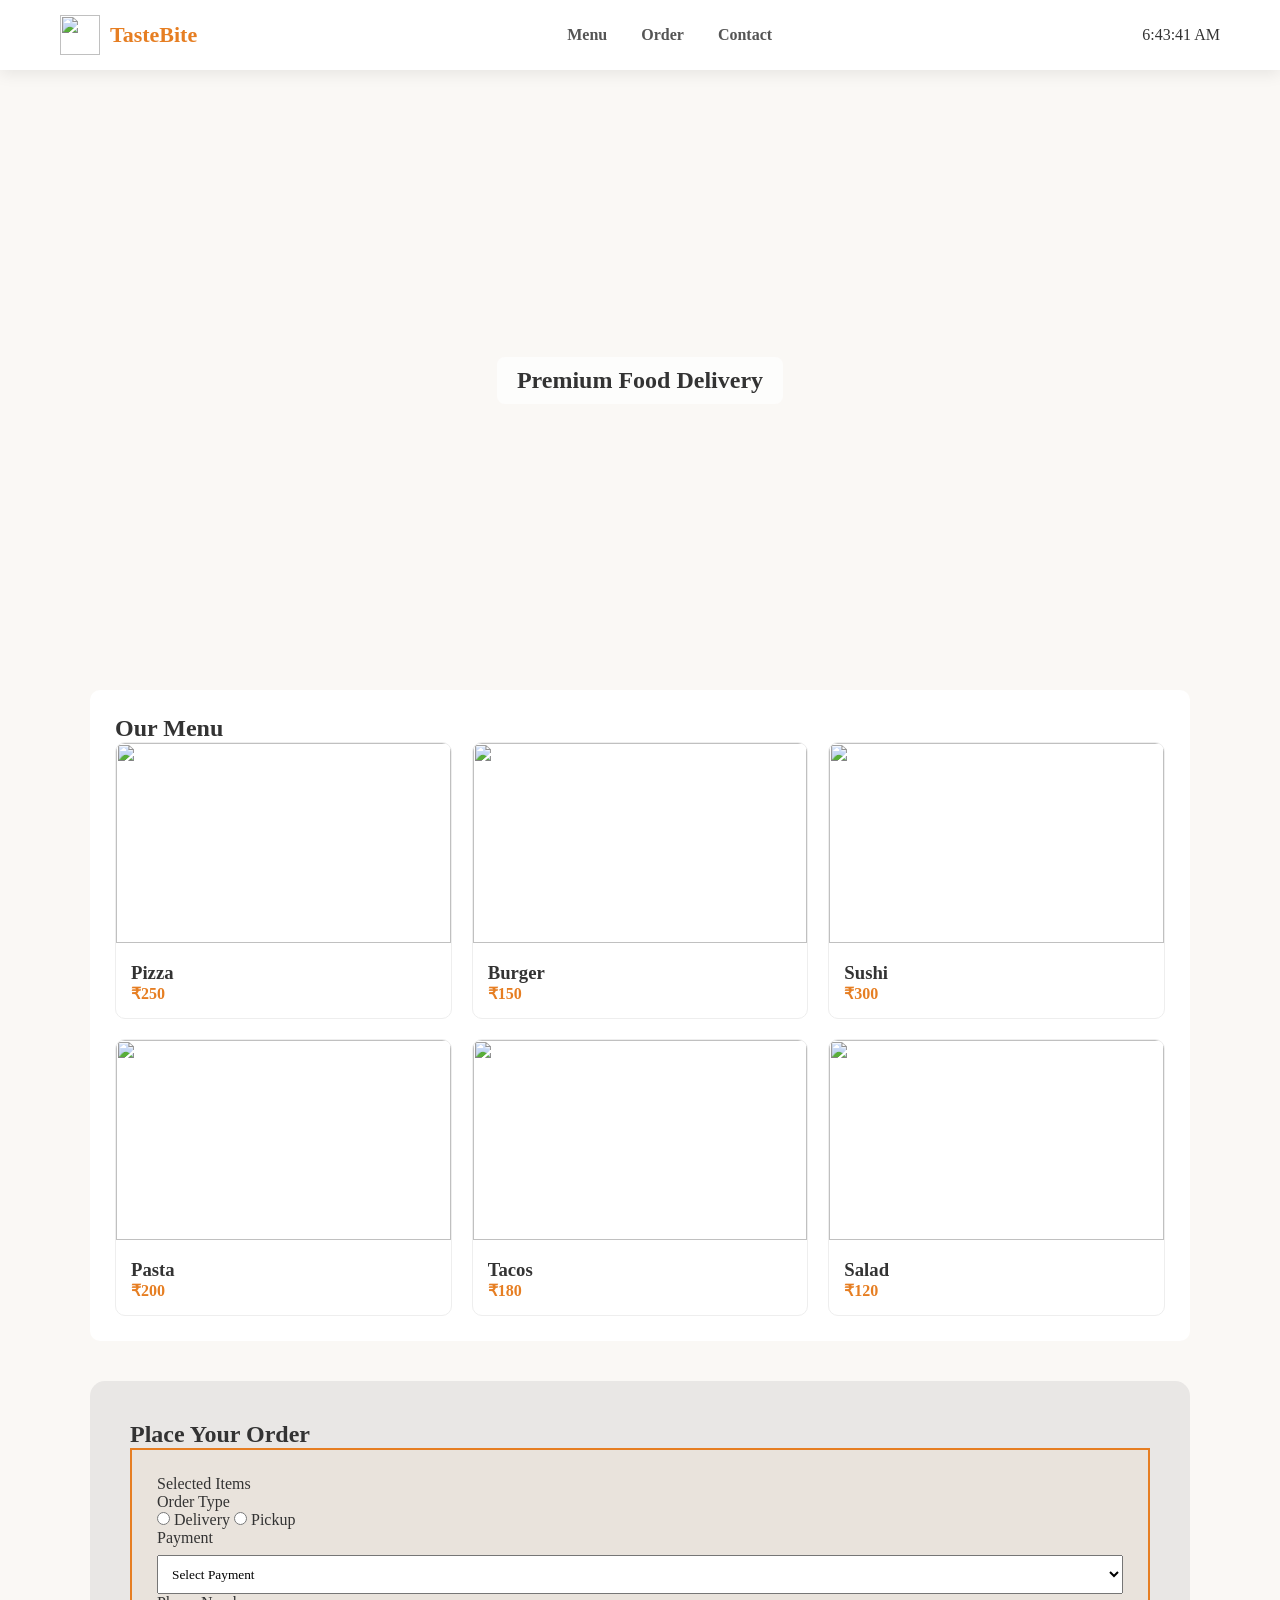
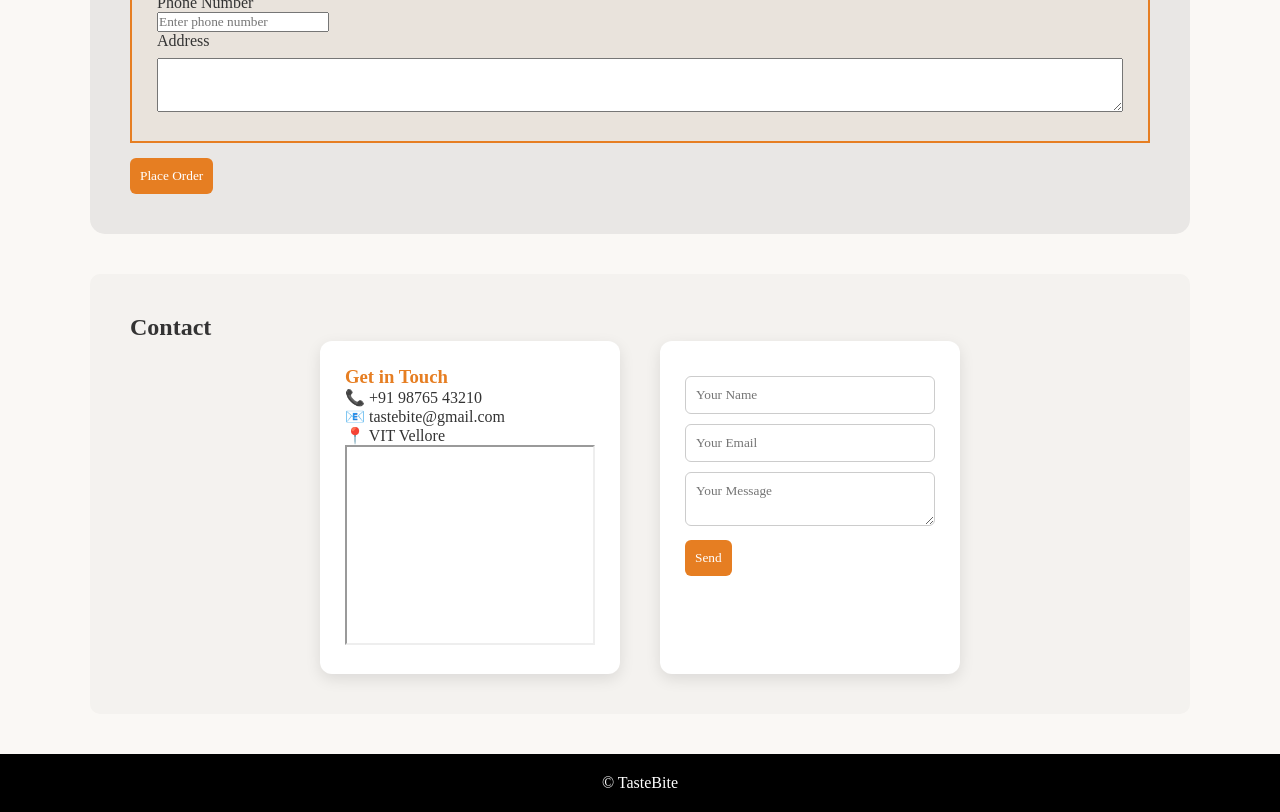
==== index.html @ cd3f1141 "Update index.html" ====
<!DOCTYPE html>
<html lang="en">
<head>
<meta charset="UTF-8">
<meta name="viewport" content="width=device-width, initial-scale=1.0">
<title>TasteBite | Food Delivery</title>

<link rel="icon" href="https://cdn-icons-png.flaticon.com/512/3075/3075977.png">
<link rel="stylesheet" href="style.css">
</head>

<body>

<header>
<div class="header-container">

<div class="logo">
<img src="https://cdn-icons-png.flaticon.com/512/3075/3075977.png">
<span>TasteBite</span>
</div>

<nav>
<a href="#menu">Menu</a>
<a href="#order">Order</a>
<a href="#contact">Contact</a>
</nav>

<span id="clock"></span>

</div>
</header>

<section class="hero">
<h2>Premium Food Delivery</h2>
</section>

<section id="menu">
<h2>Our Menu</h2>
<div id="menu-grid" class="menu-grid"></div>
</section>

<section id="order">
<h2>Place Your Order</h2>

<fieldset>
<p>Selected Items</p>
<ul id="selectedItems"></ul>

<p>Order Type</p>
<label><input type="radio" name="type"> Delivery</label>
<label><input type="radio" name="type"> Pickup</label>

<p>Payment</p>
<select id="payment">
<option value="">Select Payment</option>
<option>Card</option>
<option>Cash</option>
<option>UPI</option>
</select>

<p>Phone Number</p>
<input type="text" id="phone" placeholder="Enter phone number">

<p>Address</p>
<textarea id="address"></textarea>
</fieldset>

<button onclick="processOrder()" class="btn-submit">Place Order</button>

<div id="output" class="order-output"></div>
</section>

<section id="contact">
<h2>Contact</h2>

<div class="contact-container">

<div class="contact-info">
<h3>Get in Touch</h3>
<p>📞 +91 98765 43210</p>
<p>📧 tastebite@gmail.com</p>
<p>📍 VIT Vellore</p>

<iframe src="https://maps.google.com/maps?q=VIT%20Vellore&output=embed"
width="100%" height="200"></iframe>
</div>

<div class="contact-form">
<input type="text" id="name" placeholder="Your Name">
<input type="email" id="email" placeholder="Your Email">
<textarea id="contactMsg" placeholder="Your Message"></textarea>
<button onclick="submitContact()">Send</button>
<p id="contactOutput"></p>
</div>

</div>
</section>

<footer>© TasteBite</footer>

<div id="toast">Order Placed Successfully ✅</div>
<button id="topBtn" onclick="scrollToTop()">⬆</button>
<audio id="clickSound" src="https://www.soundjay.com/button/beep-07.wav"></audio>

<script src="script.js"></script>

</body>
</html>
---- style.css ----
*{margin:0;padding:0;box-sizing:border-box;font-family:'Segoe UI';}
body{background:#faf8f5;color:#333;}

/* HEADER */
header{
background:#fff;
padding:15px 0;
box-shadow:0 4px 15px rgba(0,0,0,0.08);
position:sticky;
top:0;
z-index:100;
}

.header-container{
display:flex;
justify-content:space-between;
align-items:center;
max-width:1200px;
margin:auto;
padding:0 20px;
}

.logo{
display:flex;
align-items:center;
gap:10px;
font-size:22px;
font-weight:bold;
color:#e67e22;
}
.logo img{
width:40px;
height:40px;
}

nav a{
margin:0 15px;
text-decoration:none;
color:#555;
font-weight:600;
position:relative;
}
nav a::after{
content:"";
position:absolute;
width:0%;
height:2px;
background:#e67e22;
left:0;
bottom:-5px;
transition:0.3s;
}
nav a:hover::after{
width:100%;
}

.hero{
height:60vh;
background:url('https://images.unsplash.com/photo-1555939594-58d7cb561ad1?q=80&w=1200&fit=crop') center/cover;
display:flex;
align-items:center;
justify-content:center;
}
.hero h2{
background:rgba(255,255,255,0.7);
padding:10px 20px;
border-radius:8px;
}

section{
max-width:1100px;
margin:40px auto;
padding:25px;
background:white;
border-radius:10px;
}

.menu-grid{
display:grid;
grid-template-columns:repeat(auto-fit,minmax(250px,1fr));
gap:20px;
}

.menu-item{
border:1px solid #eee;
border-radius:10px;
overflow:hidden;
cursor:pointer;
transition:0.3s;
}
.menu-item:hover{
transform:translateY(-5px);
box-shadow:0 5px 15px rgba(0,0,0,0.1);
}

.menu-item img{
width:100%;
height:200px;
object-fit:cover;
}

.menu-details{padding:15px;}
.price{color:#e67e22;font-weight:bold;}

#order{
background:#e9e7e5;
padding:40px;
border-radius:15px;
}

fieldset{
border:2px solid #e67e22;
padding:25px;
background:#e9e3dc;
}

textarea, select{
width:100%;
padding:10px;
margin-top:8px;
}

.btn-submit{
margin-top:15px;
background:#e67e22;
color:white;
padding:10px;
border:none;
cursor:pointer;
border-radius:6px;
}

.order-output{
margin-top:15px;
padding:15px;
background:#2c3e50;
color:#2ecc71;
display:none;
}

#contact{
background:#f4f2ef;
padding:40px;
}

.contact-container{
display:flex;
gap:40px;
flex-wrap:wrap;
justify-content:center;
}

.contact-info,.contact-form{
background:white;
padding:25px;
border-radius:12px;
box-shadow:0 5px 15px rgba(0,0,0,0.1);
width:300px;
}

.contact-info h3{color:#e67e22;}

.contact-form input,
.contact-form textarea{
width:100%;
padding:10px;
margin-top:10px;
border:1px solid #ccc;
border-radius:6px;
}

.contact-form button{
margin-top:10px;
background:#e67e22;
color:white;
padding:10px;
border:none;
border-radius:6px;
}

footer{
text-align:center;
padding:20px;
background:black;
color:white;
}

#toast{
position:fixed;
bottom:20px;
right:20px;
background:#2ecc71;
color:white;
padding:15px;
display:none;
}

#topBtn{
position:fixed;
bottom:20px;
left:20px;
display:none;
}
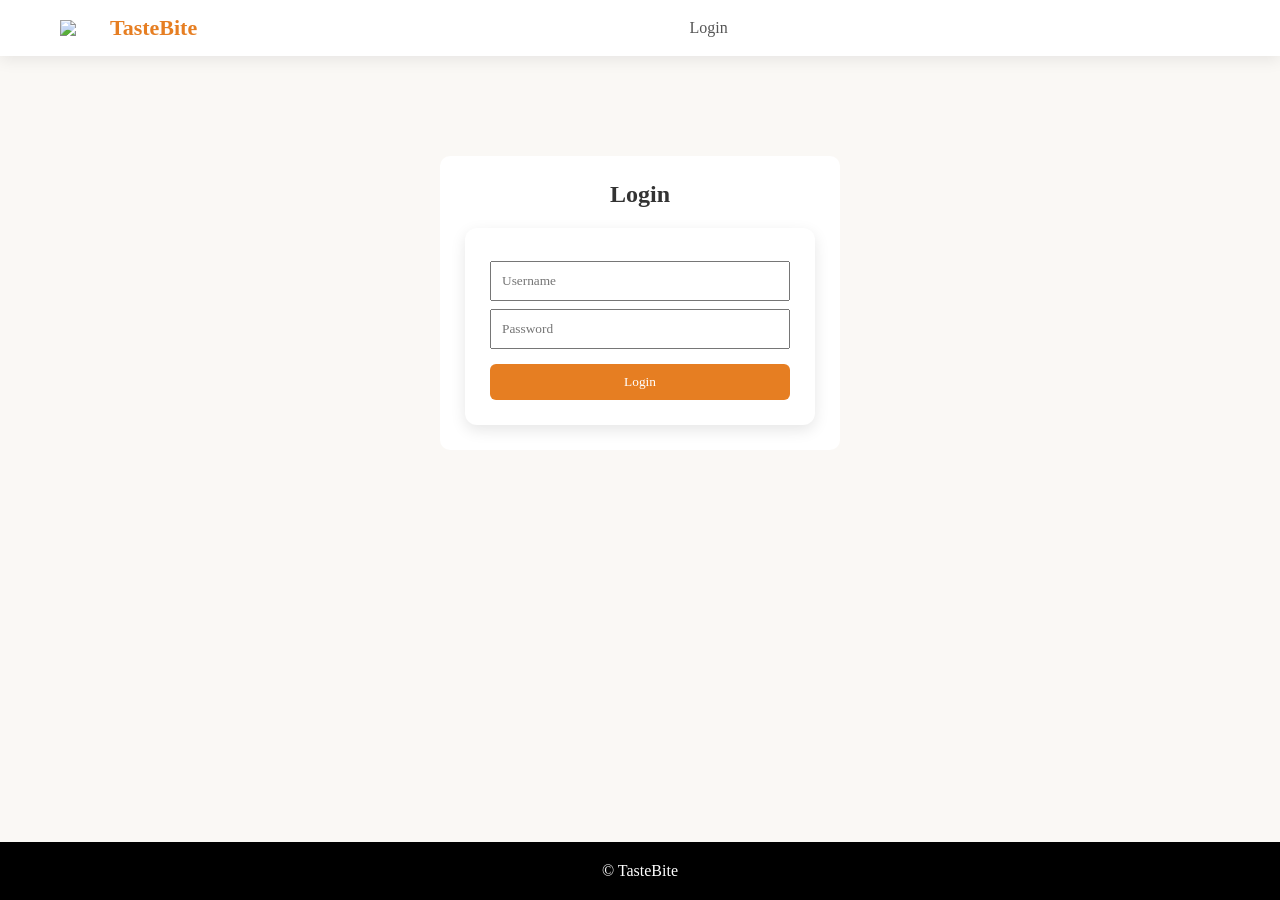
==== commit 7e74e793: "Update index.html" ====
--- a/index.html
+++ b/index.html
@@ -3,7 +3,7 @@
 <head>
 <meta charset="UTF-8">
 <meta name="viewport" content="width=device-width, initial-scale=1.0">
-<title>TasteBite | Food Delivery</title>
+<title>TasteBite | Login</title>
 
 <link rel="icon" href="https://cdn-icons-png.flaticon.com/512/3075/3075977.png">
 <link rel="stylesheet" href="style.css">
@@ -13,94 +13,27 @@
 
 <header>
 <div class="header-container">
-
 <div class="logo">
 <img src="https://cdn-icons-png.flaticon.com/512/3075/3075977.png">
 <span>TasteBite</span>
 </div>
-
 <nav>
-<a href="#menu">Menu</a>
-<a href="#order">Order</a>
-<a href="#contact">Contact</a>
+<a href="index.html">Login</a>
 </nav>
-
 <span id="clock"></span>
-
 </div>
 </header>
 
-<section class="hero">
-<h2>Premium Food Delivery</h2>
-</section>
-
-<section id="menu">
-<h2>Our Menu</h2>
-<div id="menu-grid" class="menu-grid"></div>
-</section>
-
-<section id="order">
-<h2>Place Your Order</h2>
-
-<fieldset>
-<p>Selected Items</p>
-<ul id="selectedItems"></ul>
-
-<p>Order Type</p>
-<label><input type="radio" name="type"> Delivery</label>
-<label><input type="radio" name="type"> Pickup</label>
-
-<p>Payment</p>
-<select id="payment">
-<option value="">Select Payment</option>
-<option>Card</option>
-<option>Cash</option>
-<option>UPI</option>
-</select>
-
-<p>Phone Number</p>
-<input type="text" id="phone" placeholder="Enter phone number">
-
-<p>Address</p>
-<textarea id="address"></textarea>
-</fieldset>
-
-<button onclick="processOrder()" class="btn-submit">Place Order</button>
-
-<div id="output" class="order-output"></div>
-</section>
-
-<section id="contact">
-<h2>Contact</h2>
-
-<div class="contact-container">
-
-<div class="contact-info">
-<h3>Get in Touch</h3>
-<p>📞 +91 98765 43210</p>
-<p>📧 tastebite@gmail.com</p>
-<p>📍 VIT Vellore</p>
-
-<iframe src="https://maps.google.com/maps?q=VIT%20Vellore&output=embed"
-width="100%" height="200"></iframe>
-</div>
-
-<div class="contact-form">
-<input type="text" id="name" placeholder="Your Name">
-<input type="email" id="email" placeholder="Your Email">
-<textarea id="contactMsg" placeholder="Your Message"></textarea>
-<button onclick="submitContact()">Send</button>
-<p id="contactOutput"></p>
-</div>
-
+<section id="login" style="max-width: 400px; margin: 100px auto; text-align: center;">
+<h2>Login</h2>
+<div class="contact-form" style="width: 100%; margin-top: 20px; text-align: center;">
+<input type="text" id="username" placeholder="Username" required>
+<input type="password" id="password" placeholder="Password" required>
+<button onclick="window.location.href='main.html'" class="btn-submit" style="width: 100%;">Login</button>
 </div>
 </section>
 
-<footer>© TasteBite</footer>
-
-<div id="toast">Order Placed Successfully ✅</div>
-<button id="topBtn" onclick="scrollToTop()">⬆</button>
-<audio id="clickSound" src="https://www.soundjay.com/button/beep-07.wav"></audio>
+<footer style="position: absolute; bottom: 0; width: 100%;">© TasteBite</footer>
 
 <script src="script.js"></script>
 
--- a/style.css
+++ b/style.css
@@ -1,7 +1,6 @@
 *{margin:0;padding:0;box-sizing:border-box;font-family:'Segoe UI';}
 body{background:#faf8f5;color:#333;}
 
-/* HEADER */
 header{
 background:#fff;
 padding:15px 0;
@@ -10,7 +9,6 @@
 top:0;
 z-index:100;
 }
-
 .header-container{
 display:flex;
 justify-content:space-between;
@@ -19,7 +17,6 @@
 margin:auto;
 padding:0 20px;
 }
-
 .logo{
 display:flex;
 align-items:center;
@@ -28,16 +25,12 @@
 font-weight:bold;
 color:#e67e22;
 }
-.logo img{
-width:40px;
-height:40px;
-}
+.logo img{width:40px;}
 
 nav a{
 margin:0 15px;
 text-decoration:none;
 color:#555;
-font-weight:600;
 position:relative;
 }
 nav a::after{
@@ -50,9 +43,7 @@
 bottom:-5px;
 transition:0.3s;
 }
-nav a:hover::after{
-width:100%;
-}
+nav a:hover::after{width:100%;}
 
 .hero{
 height:60vh;
@@ -80,7 +71,6 @@
 grid-template-columns:repeat(auto-fit,minmax(250px,1fr));
 gap:20px;
 }
-
 .menu-item{
 border:1px solid #eee;
 border-radius:10px;
@@ -92,13 +82,11 @@
 transform:translateY(-5px);
 box-shadow:0 5px 15px rgba(0,0,0,0.1);
 }
-
 .menu-item img{
 width:100%;
 height:200px;
 object-fit:cover;
 }
-
 .menu-details{padding:15px;}
 .price{color:#e67e22;font-weight:bold;}
 
@@ -107,17 +95,27 @@
 padding:40px;
 border-radius:15px;
 }
-
 fieldset{
 border:2px solid #e67e22;
 padding:25px;
 background:#e9e3dc;
 }
-
-textarea, select{
+textarea, select, input{
 width:100%;
 padding:10px;
 margin-top:8px;
+}
+
+input[type="radio"]{
+width:auto;
+margin-right:8px;
+}
+
+label{
+display:flex;
+align-items:center;
+gap:8px;
+margin-top:5px;
 }
 
 .btn-submit{
@@ -136,46 +134,35 @@
 background:#2c3e50;
 color:#2ecc71;
 display:none;
+border-radius:8px;
+}
+
+#selectedItems button{
+margin-left:10px;
+background:red;
+color:white;
+border:none;
+padding:3px 6px;
+border-radius:4px;
+cursor:pointer;
 }
 
 #contact{
 background:#f4f2ef;
 padding:40px;
 }
-
 .contact-container{
 display:flex;
 gap:40px;
 flex-wrap:wrap;
 justify-content:center;
 }
-
 .contact-info,.contact-form{
 background:white;
 padding:25px;
 border-radius:12px;
 box-shadow:0 5px 15px rgba(0,0,0,0.1);
 width:300px;
-}
-
-.contact-info h3{color:#e67e22;}
-
-.contact-form input,
-.contact-form textarea{
-width:100%;
-padding:10px;
-margin-top:10px;
-border:1px solid #ccc;
-border-radius:6px;
-}
-
-.contact-form button{
-margin-top:10px;
-background:#e67e22;
-color:white;
-padding:10px;
-border:none;
-border-radius:6px;
 }
 
 footer{
@@ -193,11 +180,11 @@
 color:white;
 padding:15px;
 display:none;
+border-radius:8px;
 }
-
 #topBtn{
 position:fixed;
 bottom:20px;
 left:20px;
 display:none;
-}+}
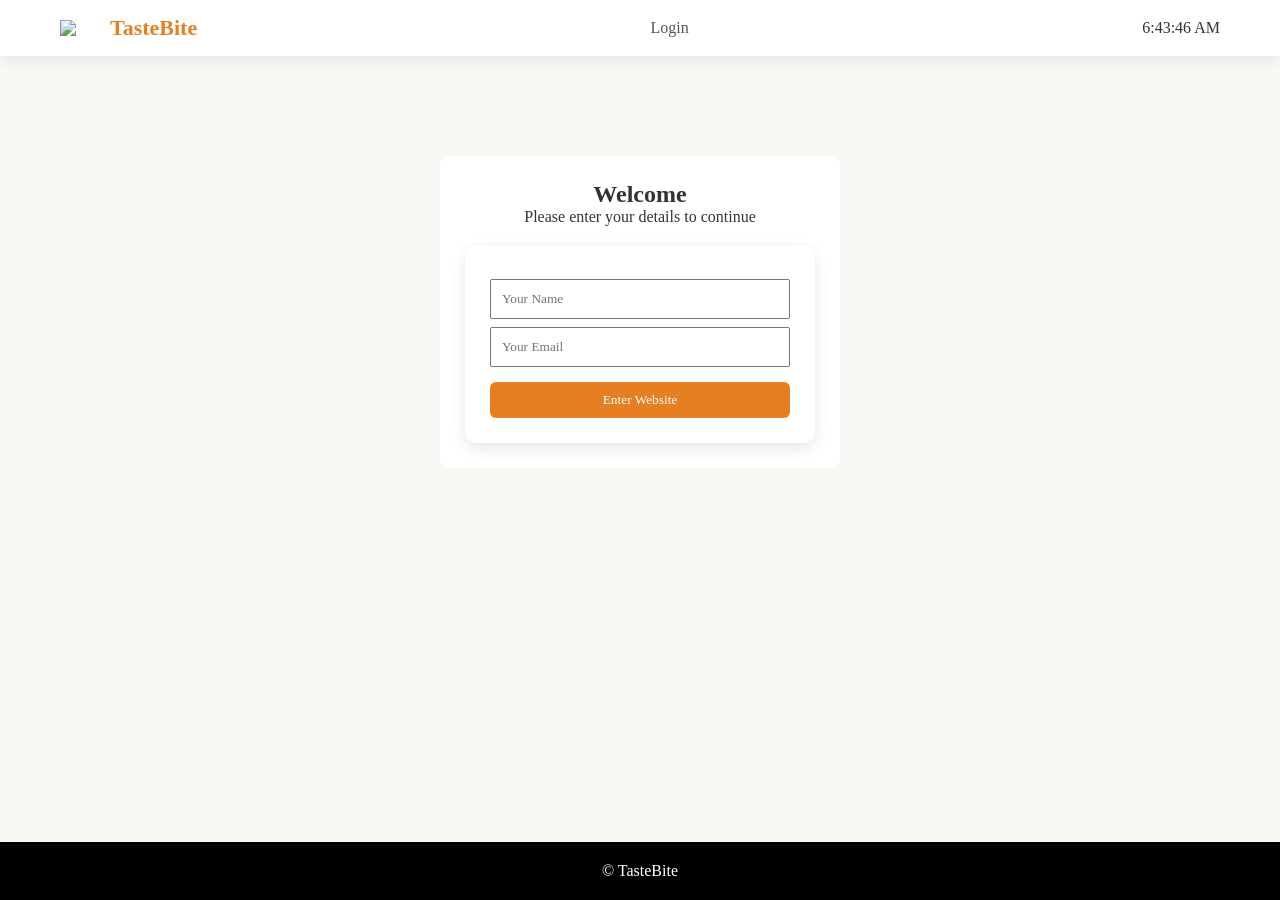
==== commit 8deccf30: "Update index.html" ====
--- a/index.html
+++ b/index.html
@@ -4,7 +4,6 @@
 <meta charset="UTF-8">
 <meta name="viewport" content="width=device-width, initial-scale=1.0">
 <title>TasteBite | Login</title>
-
 <link rel="icon" href="https://cdn-icons-png.flaticon.com/512/3075/3075977.png">
 <link rel="stylesheet" href="style.css">
 </head>
@@ -25,16 +24,34 @@
 </header>
 
 <section id="login" style="max-width: 400px; margin: 100px auto; text-align: center;">
-<h2>Login</h2>
+<h2>Welcome</h2>
+<p>Please enter your details to continue</p>
 <div class="contact-form" style="width: 100%; margin-top: 20px; text-align: center;">
-<input type="text" id="username" placeholder="Username" required>
-<input type="password" id="password" placeholder="Password" required>
-<button onclick="window.location.href='main.html'" class="btn-submit" style="width: 100%;">Login</button>
+<input type="text" id="loginName" placeholder="Your Name" required>
+<input type="email" id="loginEmail" placeholder="Your Email" required>
+<button onclick="handleLogin()" class="btn-submit" style="width: 100%;">Enter Website</button>
 </div>
 </section>
 
 <footer style="position: absolute; bottom: 0; width: 100%;">© TasteBite</footer>
 
+<!-- This saves the Name they enter -->
+<script>
+function handleLogin() {
+    let name = document.getElementById('loginName').value;
+    let email = document.getElementById('loginEmail').value;
+    
+    if(name.trim() === "" || email.trim() === ""){
+        alert("Please enter both your Name and Email");
+        return;
+    }
+    
+    // Save to local storage
+    localStorage.setItem("userName", name);
+    // Redirect to main page
+    window.location.href = 'main.html';
+}
+</script>
 <script src="script.js"></script>
 
 </body>
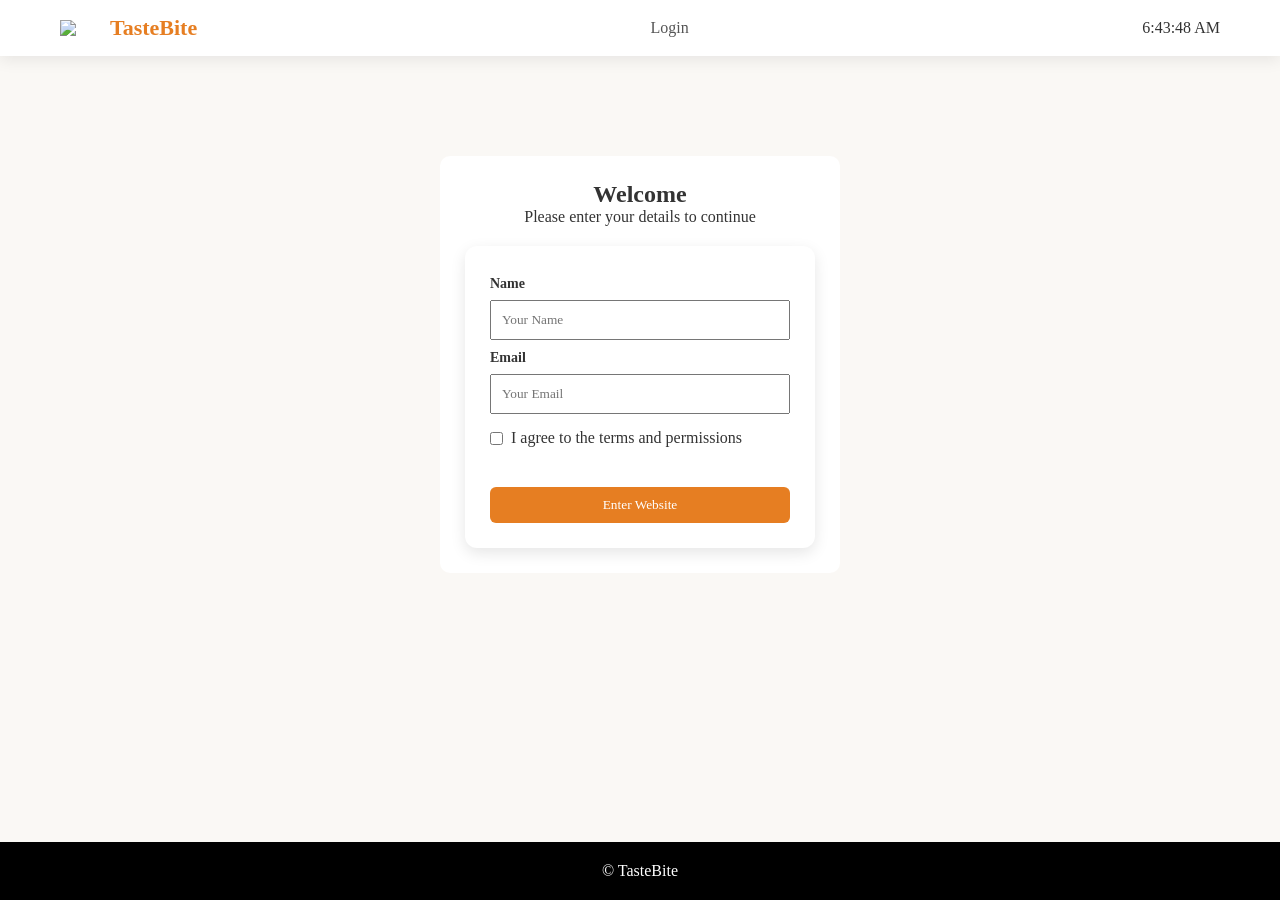
==== commit e99134b2: "Update index.html" ====
--- a/index.html
+++ b/index.html
@@ -26,32 +26,56 @@
 <section id="login" style="max-width: 400px; margin: 100px auto; text-align: center;">
 <h2>Welcome</h2>
 <p>Please enter your details to continue</p>
-<div class="contact-form" style="width: 100%; margin-top: 20px; text-align: center;">
-<input type="text" id="loginName" placeholder="Your Name" required>
-<input type="email" id="loginEmail" placeholder="Your Email" required>
-<button onclick="handleLogin()" class="btn-submit" style="width: 100%;">Enter Website</button>
+<div class="contact-form" style="width: 100%; margin-top: 20px; text-align: left;">
+    
+    <label style="font-weight: bold; font-size: 14px;">Name</label>
+    <input type="text" id="loginName" placeholder="Your Name">
+    
+    <label style="font-weight: bold; font-size: 14px; margin-top: 10px; display: block;">Email</label>
+    <input type="email" id="loginEmail" placeholder="Your Email">
+    
+    <!-- Checkbox for Permission -->
+    <label style="margin-top: 15px; display: flex; align-items: center; gap: 8px; cursor: pointer;">
+        <input type="checkbox" id="loginTerms" style="width: auto; margin: 0; cursor: pointer;">
+        I agree to the terms and permissions
+    </label>
+    
+    <!-- This is where the red error text will show up -->
+    <p id="loginError" style="color: red; font-size: 14px; margin-top: 10px; text-align: center; font-weight: bold; height: 15px;"></p>
+    
+    <button onclick="handleLogin()" class="btn-submit" style="width: 100%; margin-top: 15px;">Enter Website</button>
 </div>
 </section>
 
 <footer style="position: absolute; bottom: 0; width: 100%;">© TasteBite</footer>
 
-<!-- This saves the Name they enter -->
+<!-- Custom script strictly for validating the login page -->
 <script>
 function handleLogin() {
-    let name = document.getElementById('loginName').value;
-    let email = document.getElementById('loginEmail').value;
+    let name = document.getElementById('loginName').value.trim();
+    let email = document.getElementById('loginEmail').value.trim();
+    let terms = document.getElementById('loginTerms').checked;
+    let errorText = document.getElementById('loginError');
     
-    if(name.trim() === "" || email.trim() === ""){
-        alert("Please enter both your Name and Email");
-        return;
+    // Check if Name or Email is totally blank
+    if(name === "" || email === ""){
+        errorText.innerText = "Error: Please fill in your Name and Email!";
+        return; // Stops the function so they don't get redirected
     }
     
-    // Save to local storage
-    localStorage.setItem("userName", name);
-    // Redirect to main page
-    window.location.href = 'main.html';
+    // Check if the permission box is ticked
+    if(terms === false){
+        errorText.innerText = "Error: You must check the permission box!";
+        return; // Stops the function
+    }
+    
+    // Everything is filled properly! 
+    errorText.innerText = "";
+    localStorage.setItem("userName", name); // Save name to memory
+    window.location.href = 'main.html'; // Send them to the main website
 }
 </script>
+
 <script src="script.js"></script>
 
 </body>
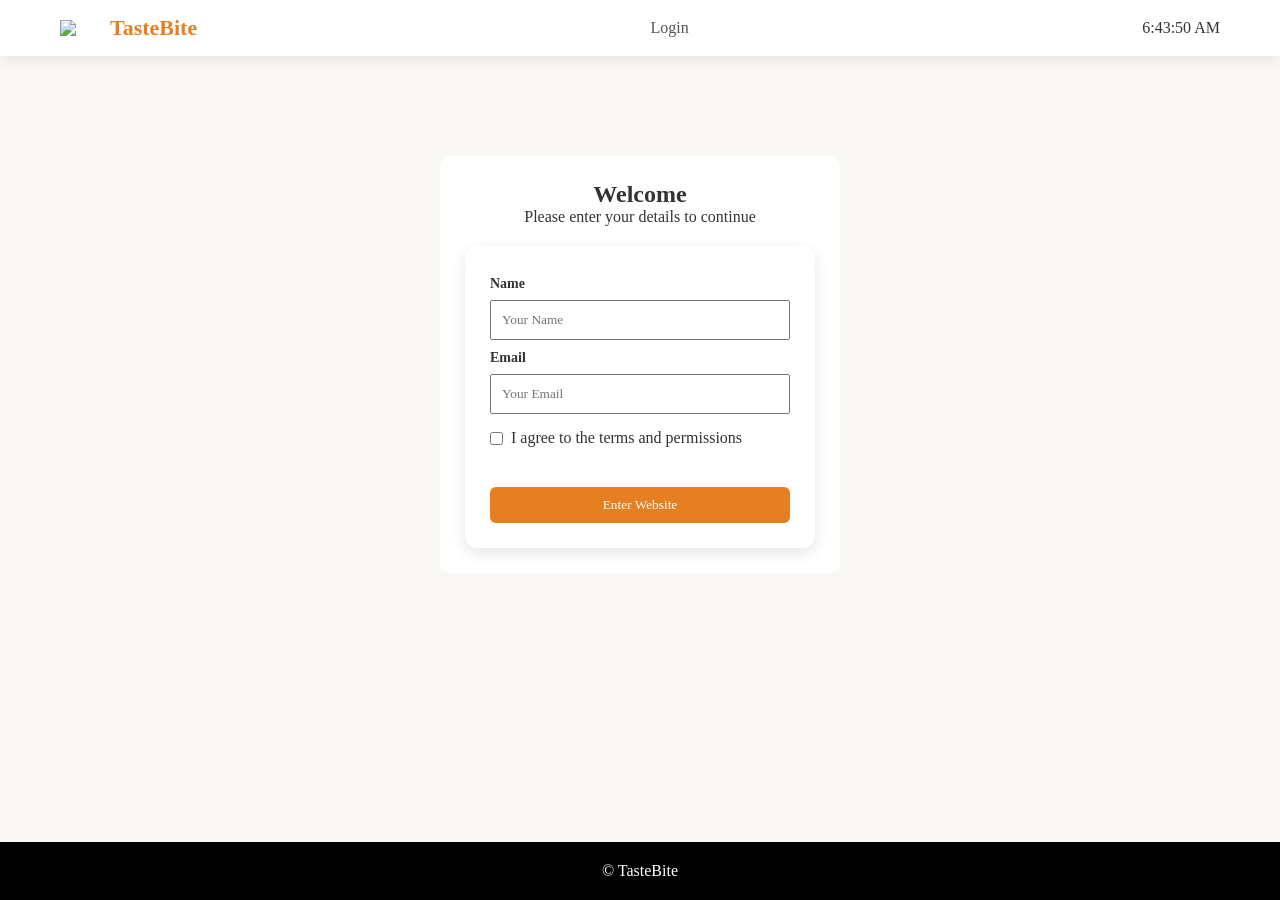
==== commit 4f850ff9: "Update index.html" ====
--- a/index.html
+++ b/index.html
@@ -34,13 +34,11 @@
     <label style="font-weight: bold; font-size: 14px; margin-top: 10px; display: block;">Email</label>
     <input type="email" id="loginEmail" placeholder="Your Email">
     
-    <!-- Checkbox for Permission -->
     <label style="margin-top: 15px; display: flex; align-items: center; gap: 8px; cursor: pointer;">
         <input type="checkbox" id="loginTerms" style="width: auto; margin: 0; cursor: pointer;">
         I agree to the terms and permissions
     </label>
     
-    <!-- This is where the red error text will show up -->
     <p id="loginError" style="color: red; font-size: 14px; margin-top: 10px; text-align: center; font-weight: bold; height: 15px;"></p>
     
     <button onclick="handleLogin()" class="btn-submit" style="width: 100%; margin-top: 15px;">Enter Website</button>
@@ -49,30 +47,38 @@
 
 <footer style="position: absolute; bottom: 0; width: 100%;">© TasteBite</footer>
 
-<!-- Custom script strictly for validating the login page -->
 <script>
+// Check if the typed thing is actually an email format!
+function isValidEmail(email) {
+    let standardFormat = /^[^\s@]+@[^\s@]+\.[^\s@]+$/;
+    return standardFormat.test(email);
+}
+
 function handleLogin() {
     let name = document.getElementById('loginName').value.trim();
     let email = document.getElementById('loginEmail').value.trim();
     let terms = document.getElementById('loginTerms').checked;
     let errorText = document.getElementById('loginError');
     
-    // Check if Name or Email is totally blank
     if(name === "" || email === ""){
         errorText.innerText = "Error: Please fill in your Name and Email!";
-        return; // Stops the function so they don't get redirected
+        return; 
     }
     
-    // Check if the permission box is ticked
+    // Using our new Email checker
+    if(isValidEmail(email) === false) {
+        errorText.innerText = "Error: Please enter a valid Email address!";
+        return; 
+    }
+    
     if(terms === false){
         errorText.innerText = "Error: You must check the permission box!";
-        return; // Stops the function
+        return; 
     }
     
-    // Everything is filled properly! 
     errorText.innerText = "";
-    localStorage.setItem("userName", name); // Save name to memory
-    window.location.href = 'main.html'; // Send them to the main website
+    localStorage.setItem("userName", name); 
+    window.location.href = 'main.html';
 }
 </script>
 
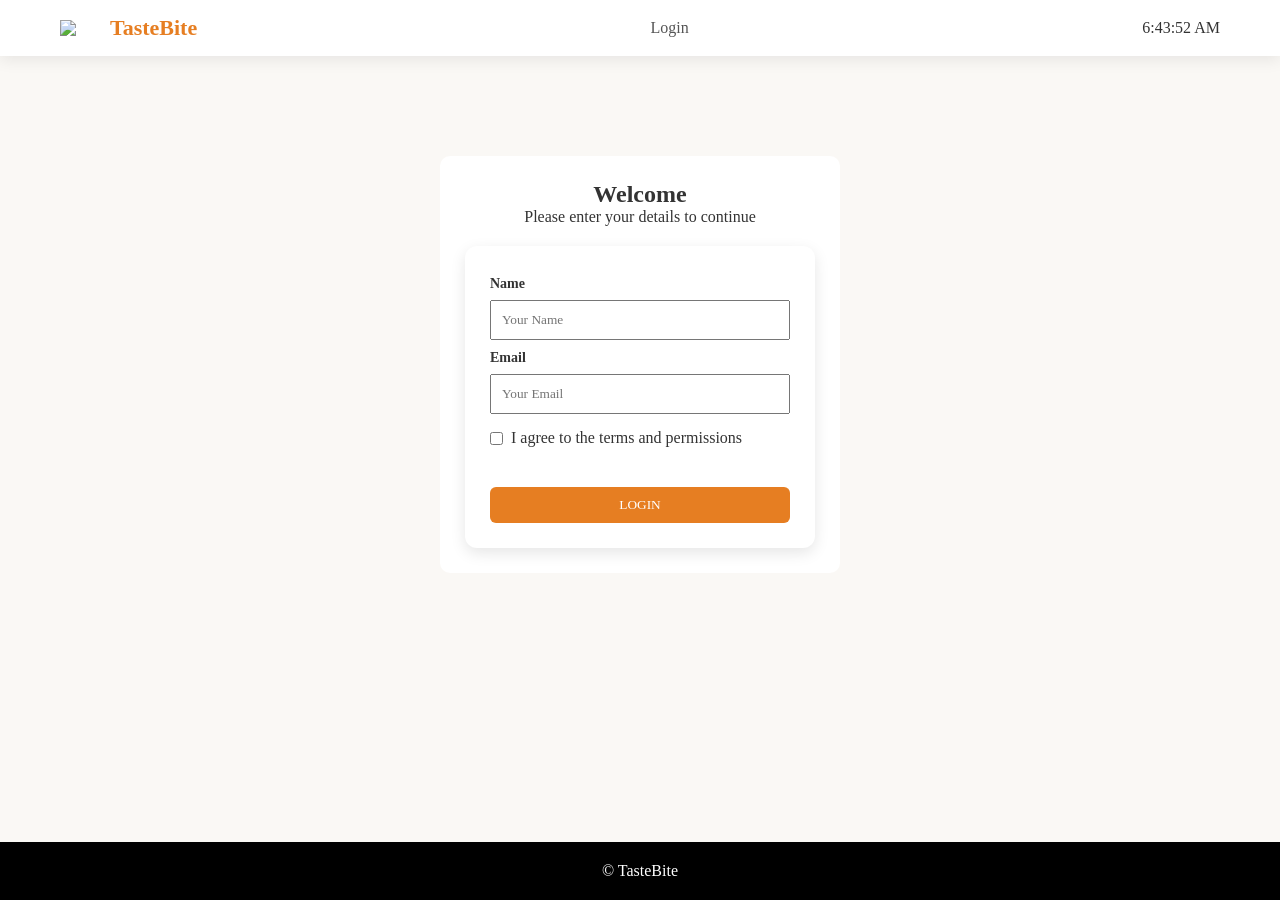
==== commit d0d57cab: "Update index.html" ====
--- a/index.html
+++ b/index.html
@@ -41,7 +41,7 @@
     
     <p id="loginError" style="color: red; font-size: 14px; margin-top: 10px; text-align: center; font-weight: bold; height: 15px;"></p>
     
-    <button onclick="handleLogin()" class="btn-submit" style="width: 100%; margin-top: 15px;">Enter Website</button>
+    <button onclick="handleLogin()" class="btn-submit" style="width: 100%; margin-top: 15px;">LOGIN</button>
 </div>
 </section>
 
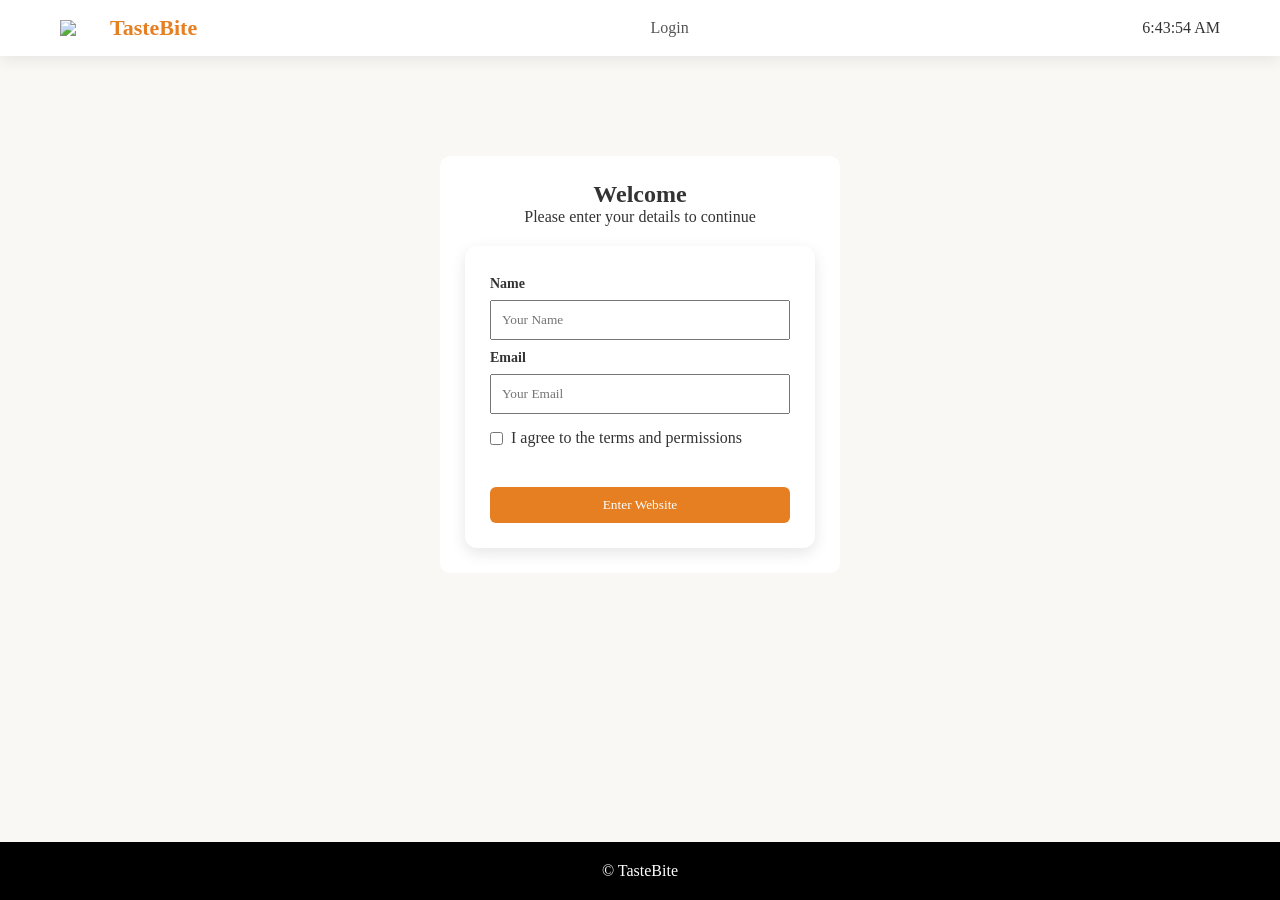
==== commit ed3c9461: "Update index.html" ====
--- a/index.html
+++ b/index.html
@@ -41,7 +41,7 @@
     
     <p id="loginError" style="color: red; font-size: 14px; margin-top: 10px; text-align: center; font-weight: bold; height: 15px;"></p>
     
-    <button onclick="handleLogin()" class="btn-submit" style="width: 100%; margin-top: 15px;">LOGIN</button>
+    <button onclick="handleLogin()" class="btn-submit" style="width: 100%; margin-top: 15px;">Enter Website</button>
 </div>
 </section>
 
@@ -65,7 +65,6 @@
         return; 
     }
     
-    // Using our new Email checker
     if(isValidEmail(email) === false) {
         errorText.innerText = "Error: Please enter a valid Email address!";
         return; 
@@ -78,6 +77,8 @@
     
     errorText.innerText = "";
     localStorage.setItem("userName", name); 
+    // WE ADDED THIS: Now the browser remembers the email too for the popup
+    localStorage.setItem("userEmail", email); 
     window.location.href = 'main.html';
 }
 </script>
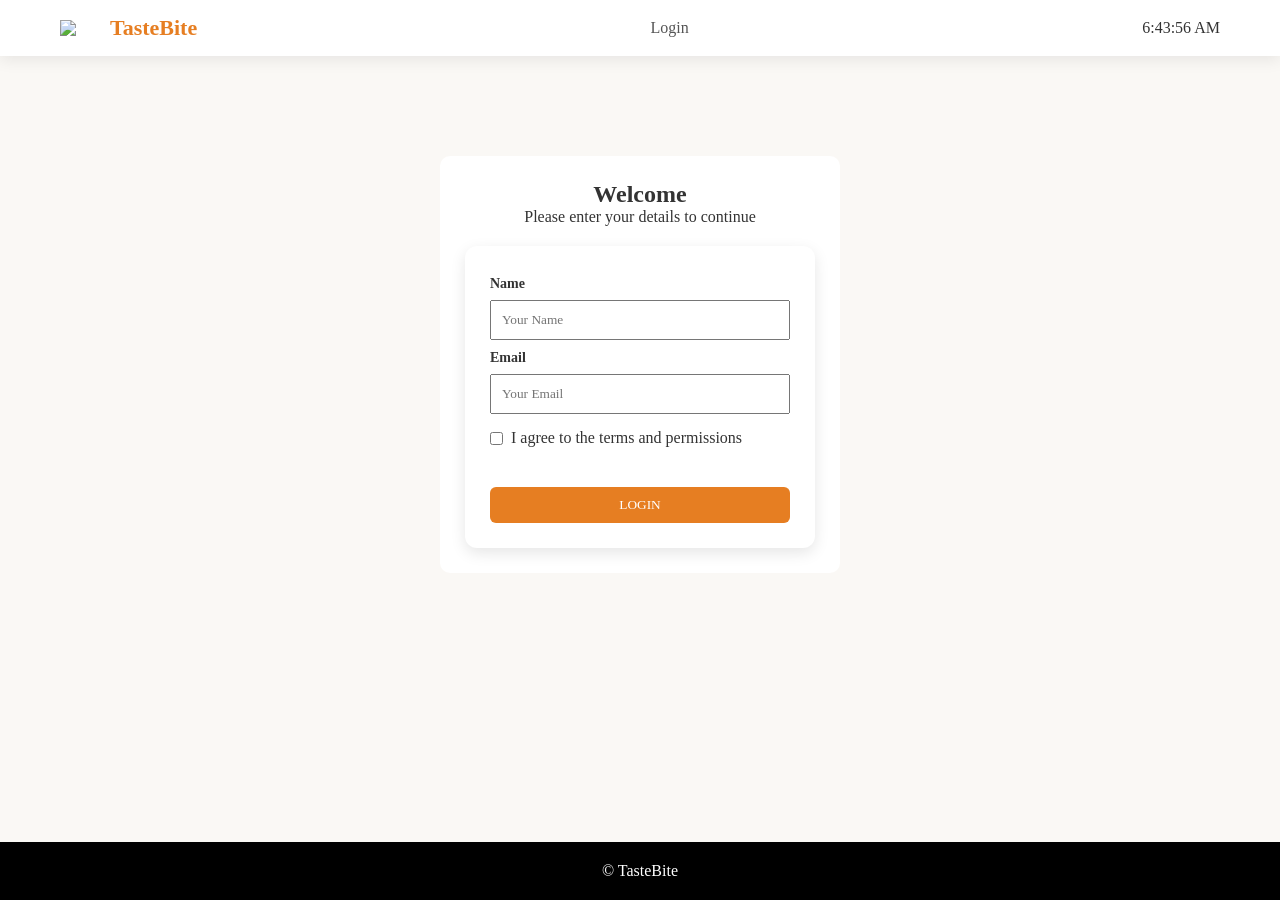
==== commit d2142fac: "Update index.html" ====
--- a/index.html
+++ b/index.html
@@ -41,7 +41,7 @@
     
     <p id="loginError" style="color: red; font-size: 14px; margin-top: 10px; text-align: center; font-weight: bold; height: 15px;"></p>
     
-    <button onclick="handleLogin()" class="btn-submit" style="width: 100%; margin-top: 15px;">Enter Website</button>
+    <button onclick="handleLogin()" class="btn-submit" style="width: 100%; margin-top: 15px;">LOGIN</button>
 </div>
 </section>
 
